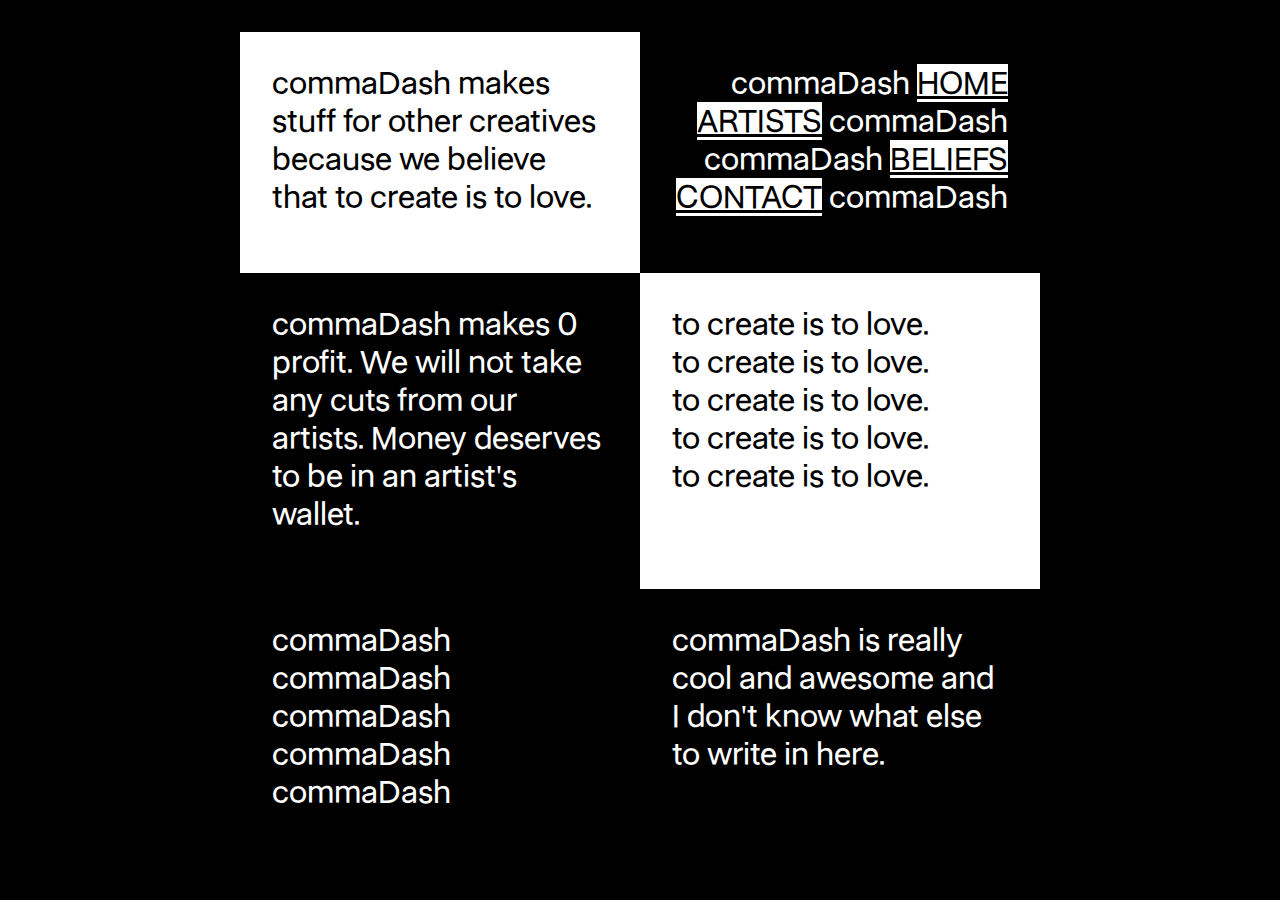
==== beliefs/index.html @ e731bd73 "Initial commit" ====
<!doctype html>
<html>
    <head>
        <meta charset="utf-8" />
        <title>BELIEFS</title>
        <meta name="description" content="" />
        <meta name="viewport" content="width=device-width, initial-scale=1" />
        <link rel="stylesheet" href="../style.css" />
    </head>
    <body>
        <section class="beliefs">
            <div class="invert">
                commaDash makes stuff for other creatives because we believe
                that to create is to love.
            </div>
            <div style="grid-row: 1; grid-column: 2; text-align: right">
                commaDash <a href="/" class="invert">HOME</a>
                <a href="/artists" class="invert">ARTISTS</a> commaDash
                commaDash
                <a href="/beliefs" class="invert">BELIEFS</a>
                <a href="/contact" class="invert">CONTACT</a> commaDash
            </div>
            <div>
                commaDash makes 0 profit. We will not take any cuts from our
                artists. Money deserves to be in an artist's wallet.
            </div>
            <div class="invert">
                to create is to love.<br />
                to create is to love.<br />
                to create is to love.<br />
                to create is to love.<br />
                to create is to love.<br />
            </div>
            <div>commaDash commaDash commaDash commaDash commaDash</div>
            <div>
                commaDash is really cool and awesome and I don't know what else
                to write in here.
            </div>
        </section>
    </body>
</html>
---- style.css ----
@font-face {
  font-family: "Restart Hard";
  font-style: normal;
  font-weight: 400;
  src: url("./fonts/RestartHardDemo-Regular.otf");
}
@font-face {
  font-family: "Restart Soft";
  font-style: normal;
  font-weight: 400;
  src: url("./fonts/RestartSoftDemo-Regular.otf");
}
@font-face {
  font-family: "Raptor Mono";
  font-style: normal;
  font-weight: 400;
  src: url("./fonts/RaptorMonoDemo-Regular.otf");
}
@font-face {
  font-family: "Micro";
  font-style: normal;
  font-weight: 400;
  src: url("./fonts/MicroDemo-Regular.otf");
}
@font-face {
  font-family: "BL Cereal";
  font-style: normal;
  font-weight: 400;
  src: url("./fonts/BLCereal-Regular.otf");
}

html, body {
  height: 100%;
  margin: 0;
  font-family: "Restart Hard";
}

body {
  display: flex;
  flex-direction: row;
}

.left {
  position: relative;
  overflow: hidden;
  height: 100%;
  width: content-fit;
  user-select: none;
}

.repetition {
  font-size: min(5vw, 6em);
}

h1 {
  font-size: min(10vw, 10em);
  margin-bottom: 0;
  font-weight: 400;
}

.invert {
  color: white;
  background-color: black;
}

.right {
  max-width: 60%;
  font-size: larger;
  margin-left: 1em;
}

.right-nav {
  display: none;
}

a {
  color: inherit;
}

.artists {
  color: #888;
  text-align: justify;
  text-align-last: justify;
  font-size: 4em;
  user-select: none;
}

.artists a {
  color: black;
}

.artists .selected {
  color: white;
  background: black;
}

.contact {
  font-size: min(4em, 8vw);
  width: 800px;
  margin: 0 auto;
  display: flex;
  align-items: center;
  user-select: none;
}

.contact div {
  flex: 1;
}

body:has(.beliefs) {
  background: black;
  color: white;
}

.beliefs {
  background: black;
  color: white;
  display: grid;
  width: 800px;
  margin: 1em auto;
  font-size: 2em;
}

.beliefs .invert {
  color: black;
  background-color: white;
}

.beliefs div {
  padding: 1em;
}

@media (max-width: 800px) {
  .left {
    display: none;
  }

  .artists {
    font-size: 5vw;
  }

  .right, .contact {
    max-width: 100%;
    margin: 0.5em;
  }

  .right-nav {
    display: inherit;
    font-size: 5vw;
    text-align: justify;
    text-align-last: justify;
  }

  .beliefs {
    margin: 0;
    font-size: 4.9vw;
  }
}
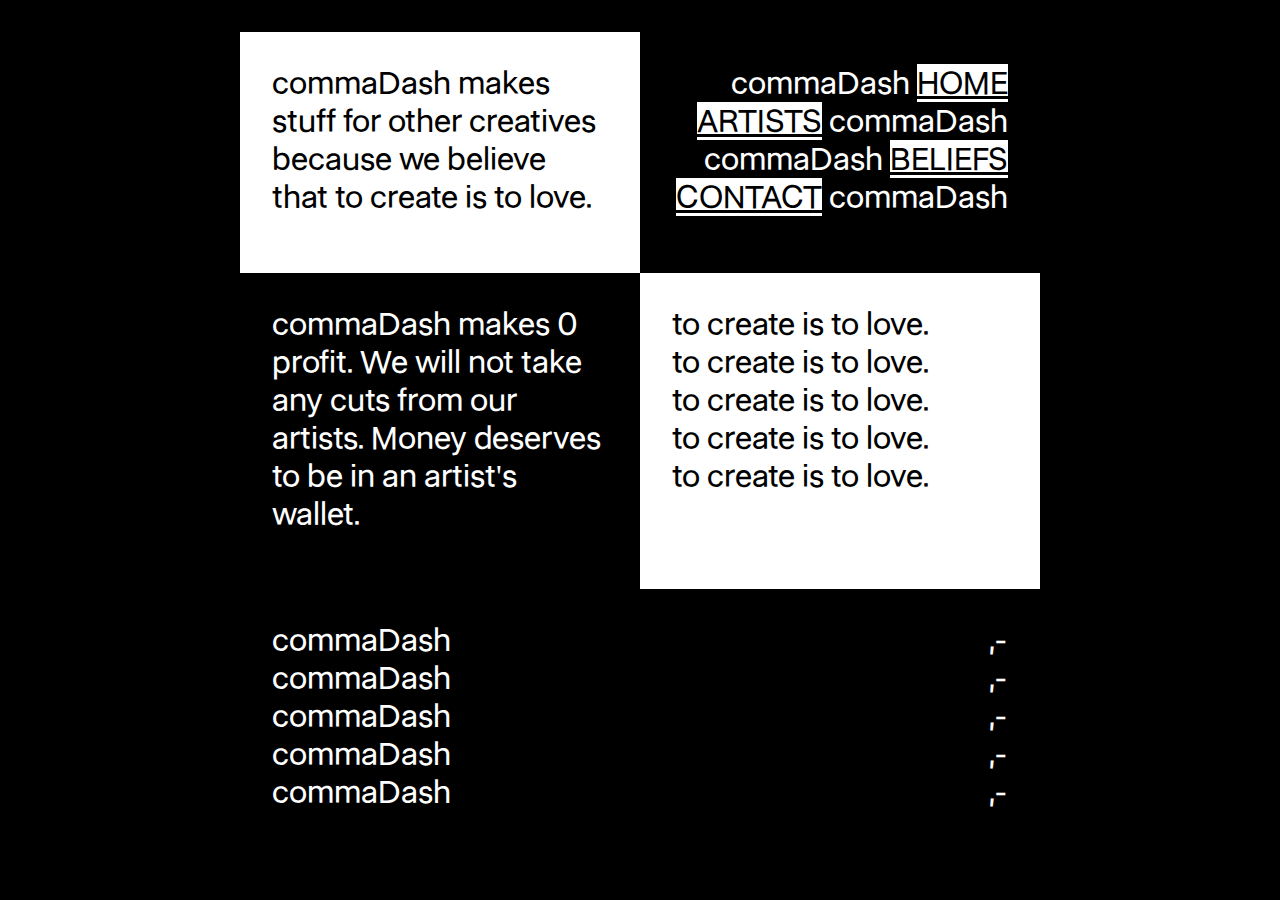
==== commit c7a9a692: ",-" ====
--- a/beliefs/index.html
+++ b/beliefs/index.html
@@ -29,12 +29,15 @@
                 to create is to love.<br />
                 to create is to love.<br />
                 to create is to love.<br />
-                to create is to love.<br />
+                to create is to love.
             </div>
             <div>commaDash commaDash commaDash commaDash commaDash</div>
-            <div>
-                commaDash is really cool and awesome and I don't know what else
-                to write in here.
+            <div style="text-align: right">
+                ,-<br />
+                ,-<br />
+                ,-<br />
+                ,-<br />
+                ,-
             </div>
         </section>
     </body>
